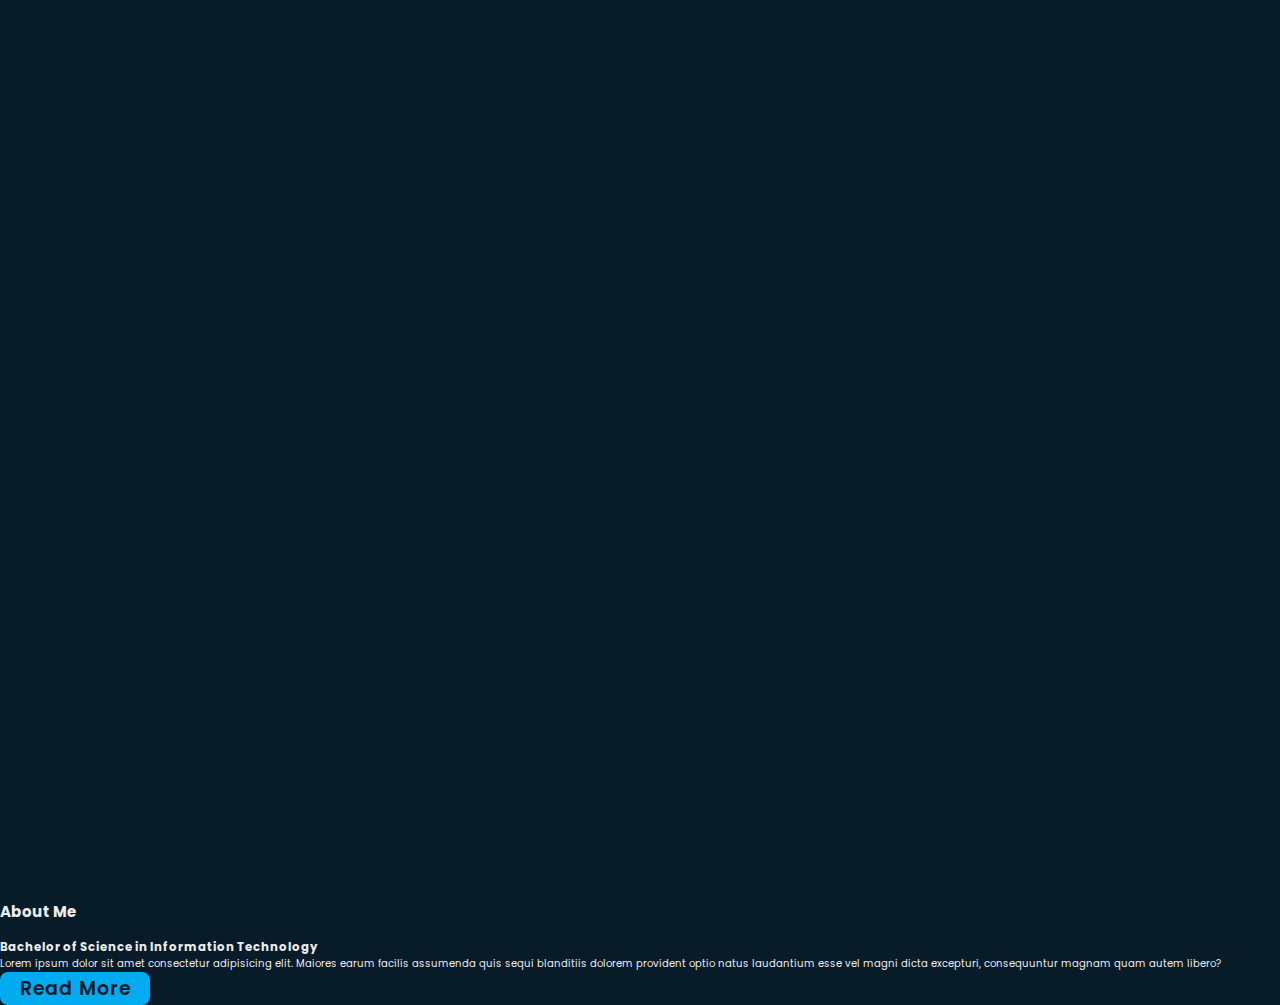
==== SABILE,NEILRYAN_IA1/index.html @ 8ddd0e61 "Update" ====
<!DOCTYPE html>
<html lang="en">


<head>
    <meta charset="UTF-8">
    <meta http-equiv="X-UA-Compatible" content="IE=edge">
    <meta name="viewpoint" content="width=device-width, initial-scale=1.0">
    <title>Personal Portfolio Website HTML CSS Only | Codehal</title>
    <link rel="stylesheet" href="css/style.css">
    <link href='https://unpkg.com/boxicons@2.1.4/css/boxicons.min.css' rel='stylesheet'>
</head>

<body>
    <!-- header design -->
    <header class="header">
        <a href="#" class="logo">Neil Ryan</a>

        <nav class="navbar">
            <a href="#" class="active">Home</a>
            <a href="#">About</href></a>
            <a href="#">Education</href></a>
            <a href="#">Skills</href></a>
            <a href="#">Contact</href></a>
        </nav>
    </header>

    <section class="home">
        <div class="home-content">
            <h1>Hi, I'm Neil Ryan Sabile</h1>
            <h3>Bachelor of Science in Information Technology</h3>
            <p>Lorem ipsum dolor sit amet consectetur</p>
            <div class="btn-box">
                <a href="#">Hire Me</a>
                <a href="#">Let's Talk</a>
            </div>
        </div>

        <div class="home-sci">
            <a href="#"><i class='bx bxl-facebook'></i></a>
            <a href="#"><i class='bx bxl-twitter'></i></a>
            <a href="#"><i class='bx bxl-instagram'></i></a>
        </div>

        <div class="home-imgHover"></div>
    </section>

    <!-- about section design -->
        <section class="about" id="about">
            <h2 class="heading">About <span>Me</span></h2>
        <div class="about-img">
            <img src="Picture.png" alt="">
            <span class="circle-spin"></span>
        </div>

        <div class="about-content">
            <h3>Bachelor of Science in Information Technology</h3>
            <p>Lorem ipsum dolor sit amet consectetur adipisicing elit. Maiores earum facilis assumenda quis sequi blanditiis dolorem provident optio natus laudantium esse vel magni dicta excepturi, consequuntur magnam quam autem libero?</p>
        </div>

        <div class="btn-box">
            <a href="" class="btn">Read More</a>
        </div>
        </section>

    <script src="js/script.js"></script>
</body>
</html>
---- SABILE,NEILRYAN_IA1/css/style.css ----
@import url('https://fonts.googleapis.com/css2?family=Poppins:wght@300;400;500;600;700;800;900&display=swap');

* {
    margin: 0;
    padding: 0;
    box-sizing: border-box;
    text-decoration: none;
    border: none;
    outline: none;
    scroll-behavior: smooth;
    font-family: 'Poppins', sans-serif;
}

:root {
    --bg-color: #081b29;
    --second-bg-color: #112e42;
    --text-color: #ededed;
    --main-color: #00abf0;
}

html {
    font-size: 62.5%;
    overflow-x: hidden;
}

body {
    background: var(--bg-color);
    color: var(--text-color);
}

body {
    background: #081b29;
    color: #ededed;
}

body {
    background: #081b29;
}

.header {
    position: fixed;
    top: 0;
    left: 0;
    width: 100%;
    padding: 20px 10%;
    background: transparent;
    display: flex;
    justify-content: space-between;
    align-items: center;
    z-index: 100;
}

.logo {
    font-size: 2.5rem;
    color: var(--text-color);
    font-weight: 600;
    /* position: relative;
    font-size: 25px;
    color: #ededed;
    text-decoration: none;
    font-weight: 600; */
}

.logo::before {
    content: '';
    position: absolute;
    top: 0;
    right: 0;
    width: 100%;
    height: 100%;
    background: #081b29;
    animation: showRight 1s ease forwards;
    animation-delay: .4s;
}

.navbar a {
    font-size: 1.7rem;
    color: var(--text-color);
    font-weight: 500;
    margin-left: 3.5rem;
    /* font-size: 18px;
    color: #ededed;
    text-decoration: none;
    font-weight: 500;
    margin-left: 35px;
    transition: .3s; */
}

.navbar a:hover, 
.navbar a.active {
    color: #00abf0;
}

.home {
    height: 100vh;
    /*background: url('Picture.png') no-repeat; */
    background-size: cover;
    background-position: center;
    display: flex;
    align-items: center;
    padding: 0 10%;
}

.home-content {
    max-width: 600px;
}

.home-content h1 {
    position: relative;
    font-size: 56px;
    font-weight: 700;
    line-height: 1.2;
}

.home-content h1::before {
    content: '';
    position: absolute;
    top: 0;
    right: 0;
    width: 100%;
    height: 100%;
    background: #081b29;
    animation: showRight 1s ease forwards;
    animation-delay: 1s;
}

.home-content h3 {
    position: relative;
    font-size: 32px;
    font-weight: 700;
    color: #00abf0;
}

.home-content h3::before {
    content: '';
    position: absolute;
    top: 0;
    right: 0;
    width: 100%;
    height: 100%;
    background: #081b29;
    animation: showRight 1s ease forwards;
    animation-delay: 1.3s;
}

.home-content p {
    position: relative;
    font-size: 16px;
    margin: 20px 0 40px;
}

.home-content p::before {
    content: '';
    position: absolute;
    top: 0;
    right: 0;
    width: 100%;
    height: 100%;
    background: #081b29;
    animation: showRight 1s ease forwards;
    animation-delay: 1.6s;
}

.home-content .btn-box {
    position: relative;
    display: flex;
    justify-content: space-between;
    width: 345px;
    height: 50px;
}

.home-content .btn-box::before {
    content: '';
    position: absolute;
    top: 0;
    right: 0;
    width: 100%;
    height: 100%;
    background: #081b29;
    animation: showRight 1s ease forwards;
    animation-delay: 1.9s;
    z-index: 2;
}

.btn-box a {
    position: relative;
    display: inline-flex;
    justify-content: center;
    align-items: center;
    width: 150px;
    height: 100%;
    background: #00abf0;
    border: 2px solid #00abf0;
    border-radius: 8px;
    font-size: 19px;
    color: #081b29;
    text-decoration: none;
    font-weight: 600;
    letter-spacing: 1px;
    z-index: 1;
    overflow: hidden;
    transition: .5s;
}

.btn-box a:hover {
    color: #00abf0;
}

.btn-box a:nth-child(2) {
    background: transparent;
    color: #00abf0;
}

.btn-box a:nth-child(2):hover {
    color: #081b29;
}

.btn-box a:nth-child(2)::before {
    background: #00abf0;
}

.btn-box a::before {
    content: '';
    position: absolute;
    top: 0;
    left: 0;
    width: 0;
    height: 100%;
    background: #081b29;
    z-index: -1;
    transition: .5s;
}

.btn-box a:hover::before {
    width: 100%;
}

.home-sci {
    position: absolute;
    bottom: 40px;
    width: 170px;
    display: flex;
    justify-content: space-between;
}

.home-sci::before {
    content: '';
    position: absolute;
    top: 0;
    right: 0;
    width: 100%;
    height: 100%;
    background: #081b29;
    animation: showRight 1s ease forwards;
    animation-delay: 2.5s;
    z-index: 2;
}

.home-sci a {
    position: relative;
    display: inline-flex;
    justify-content: center;
    align-items: center;
    width: 40px;
    height: 40px;
    background: transparent;
    border: 2px solid #00abf0;
    border-radius: 50%;
    font-size: 20px;
    color: #00abf0;
    text-decoration: none;
    z-index: 1;
    overflow: hidden;
    transition: .5s;
}

.home-sci a:hover {
    color: #081b29;
}

.home-sci a::before {
    content: '';
    position: absolute;
    top: 0;
    left: 0;
    width: 0;
    height: 100%;
    background: #00abf0;
    z-index: -1;
    transition: .5s;
}

.home-sci a:hover::before {
    width: 100%;
}

.home-imgHover {
    position: absolute;
    top: 0;
    right: 30px;
    width: 500px;
    height: 100%;
    background: transparent;
    transition: 3s;
    animation: maniActivetHover .1s forwards;
    animation-delay: 4s;
    pointer-events: none;
}

.home-imgHover:hover {
    background: #081b29;
    opacity: .8;
}

.home-imgHover::after {
    content: '';
    position: absolute;
    top: 0;
    right: 0;
    width: 120%;
    height: 10%;
    background: #081b29;
    animation: showRight 1s ease forwards;
    animation-delay: 3s;
    z-index: 100;
}

/* KEYFRAMES ANIMATION */
@keyframes showRight {
    100% {
        width: 0;
    }
}

@keyframes maniActivetHover {
    100% {
        pointer-events: auto;
    }
}

/* about section design */
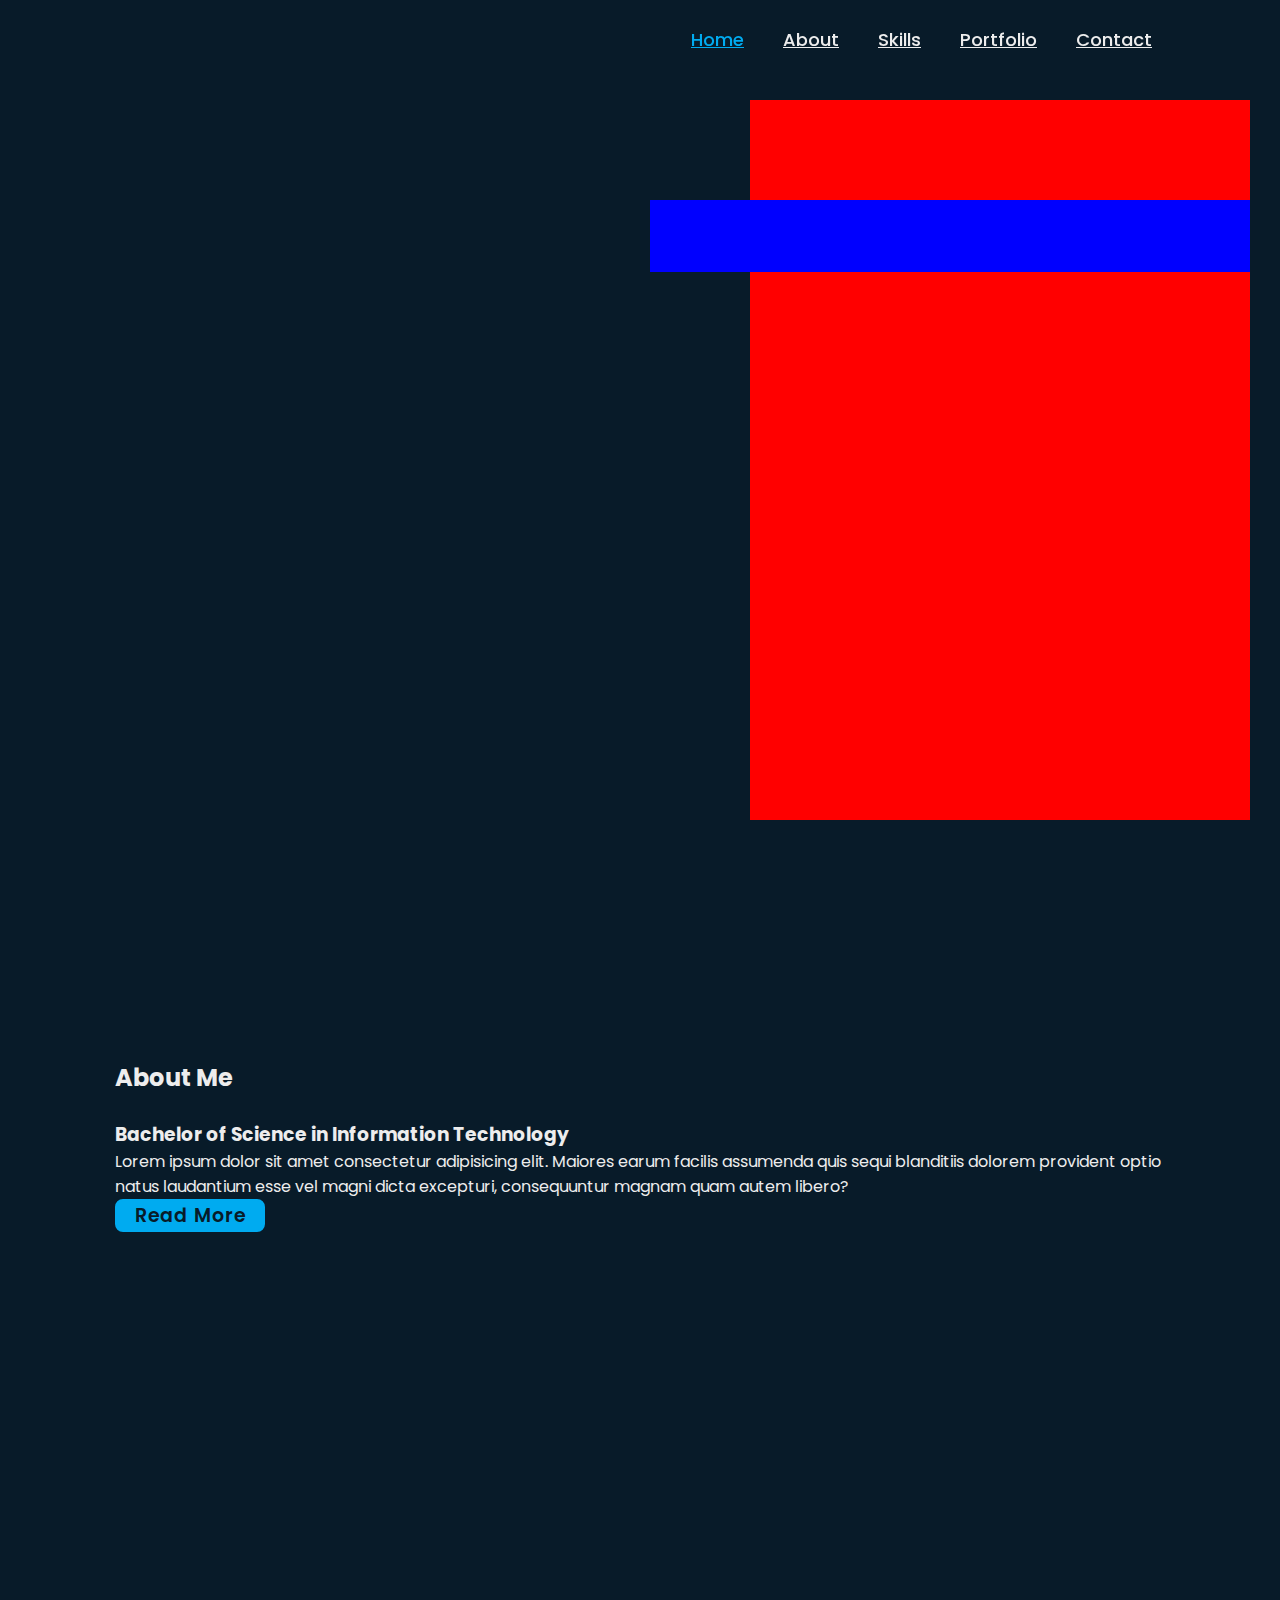
==== commit 4cb2069e: "css progress" ====
--- a/SABILE,NEILRYAN_IA1/index.html
+++ b/SABILE,NEILRYAN_IA1/index.html
@@ -7,24 +7,31 @@
     <meta http-equiv="X-UA-Compatible" content="IE=edge">
     <meta name="viewpoint" content="width=device-width, initial-scale=1.0">
     <title>Personal Portfolio Website HTML CSS Only | Codehal</title>
+    <!-- linking css -->
     <link rel="stylesheet" href="css/style.css">
+    <!-- box icons -->
     <link href='https://unpkg.com/boxicons@2.1.4/css/boxicons.min.css' rel='stylesheet'>
 </head>
 
 <body>
+    
     <!-- header design -->
     <header class="header">
         <a href="#" class="logo">Neil Ryan</a>
+        
+        <!-- currently not working -->
+        <div class="bx-bx-menu" id="menu-icon"></div>
 
         <nav class="navbar">
             <a href="#" class="active">Home</a>
             <a href="#">About</href></a>
-            <a href="#">Education</href></a>
             <a href="#">Skills</href></a>
+            <a href="#">Portfolio</href></a>
             <a href="#">Contact</href></a>
         </nav>
     </header>
 
+    <!-- home section design -->
     <section class="home">
         <div class="home-content">
             <h1>Hi, I'm Neil Ryan Sabile</h1>
@@ -36,6 +43,7 @@
             </div>
         </div>
 
+        <!-- box icons design -->
         <div class="home-sci">
             <a href="#"><i class='bx bxl-facebook'></i></a>
             <a href="#"><i class='bx bxl-twitter'></i></a>
--- a/SABILE,NEILRYAN_IA1/css/style.css
+++ b/SABILE,NEILRYAN_IA1/css/style.css
@@ -4,28 +4,7 @@
     margin: 0;
     padding: 0;
     box-sizing: border-box;
-    text-decoration: none;
-    border: none;
-    outline: none;
-    scroll-behavior: smooth;
     font-family: 'Poppins', sans-serif;
-}
-
-:root {
-    --bg-color: #081b29;
-    --second-bg-color: #112e42;
-    --text-color: #ededed;
-    --main-color: #00abf0;
-}
-
-html {
-    font-size: 62.5%;
-    overflow-x: hidden;
-}
-
-body {
-    background: var(--bg-color);
-    color: var(--text-color);
 }
 
 body {
@@ -51,14 +30,11 @@
 }
 
 .logo {
-    font-size: 2.5rem;
-    color: var(--text-color);
-    font-weight: 600;
-    /* position: relative;
+    position: relative;
     font-size: 25px;
     color: #ededed;
     text-decoration: none;
-    font-weight: 600; */
+    font-weight: 600;
 }
 
 .logo::before {
@@ -74,10 +50,11 @@
 }
 
 .navbar a {
-    font-size: 1.7rem;
+    font-size: 18px;
     color: var(--text-color);
     font-weight: 500;
-    margin-left: 3.5rem;
+    margin-left: 35px;
+    transition: .3s;
     /* font-size: 18px;
     color: #ededed;
     text-decoration: none;
@@ -89,6 +66,18 @@
 .navbar a:hover, 
 .navbar a.active {
     color: #00abf0;
+}
+/* not working! */
+#menu-icon {
+    font-size: 3.6rem;
+    color: var(--text-color);
+    cursor: pointer;
+    display: none;
+}
+
+section {
+    min-height: 100vh;
+    padding: 10rem 9% 2rem;
 }
 
 .home {
@@ -102,10 +91,14 @@
 }
 
 .home-content {
+    /* max-width: 60rem; */
     max-width: 600px;
 }
 
 .home-content h1 {
+    /* font-size: 5.6rem;
+    font-weight: 700;
+    line-height: 1.3; */
     position: relative;
     font-size: 56px;
     font-weight: 700;
@@ -129,7 +122,7 @@
     font-size: 32px;
     font-weight: 700;
     color: #00abf0;
-}
+} 
 
 .home-content h3::before {
     content: '';
@@ -142,6 +135,19 @@
     animation: showRight 1s ease forwards;
     animation-delay: 1.3s;
 }
+
+/* .home-context .text-animate {
+    position: relative;
+    width: 32.8rem;
+} */
+
+/* webkit not working */
+/* .home-content .text-animate h3 {
+    font-size: 3.2rem;
+    font-weight: 700;
+    color: transparent;
+    -webkit-textstroke: .7px var(--main-color);
+} */
 
 .home-content p {
     position: relative;
@@ -294,17 +300,32 @@
     width: 100%;
 }
 
-.home-imgHover {
-    position: absolute;
+/* .home-navbatHover {
+    position: absolute;
+    margin-top: 100px;
     top: 0;
     right: 30px;
     width: 500px;
-    height: 100%;
-    background: transparent;
+    height: 80%;
+    background: red;
     transition: 3s;
     animation: maniActivetHover .1s forwards;
     animation-delay: 4s;
     pointer-events: none;
+} */
+
+.home-imgHover {
+    position: absolute;
+    margin-top: 100px;
+    top: 0;
+    right: 30px;
+    width: 500px;
+    height: 80%;
+    background: red;
+    transition: 3s;
+    animation: maniActivetHover .1s forwards;
+    animation-delay: 4s;
+    pointer-events: none;
 }
 
 .home-imgHover:hover {
@@ -315,11 +336,12 @@
 .home-imgHover::after {
     content: '';
     position: absolute;
+    margin-top: 100px;
     top: 0;
     right: 0;
     width: 120%;
     height: 10%;
-    background: #081b29;
+    background: blue;
     animation: showRight 1s ease forwards;
     animation-delay: 3s;
     z-index: 100;
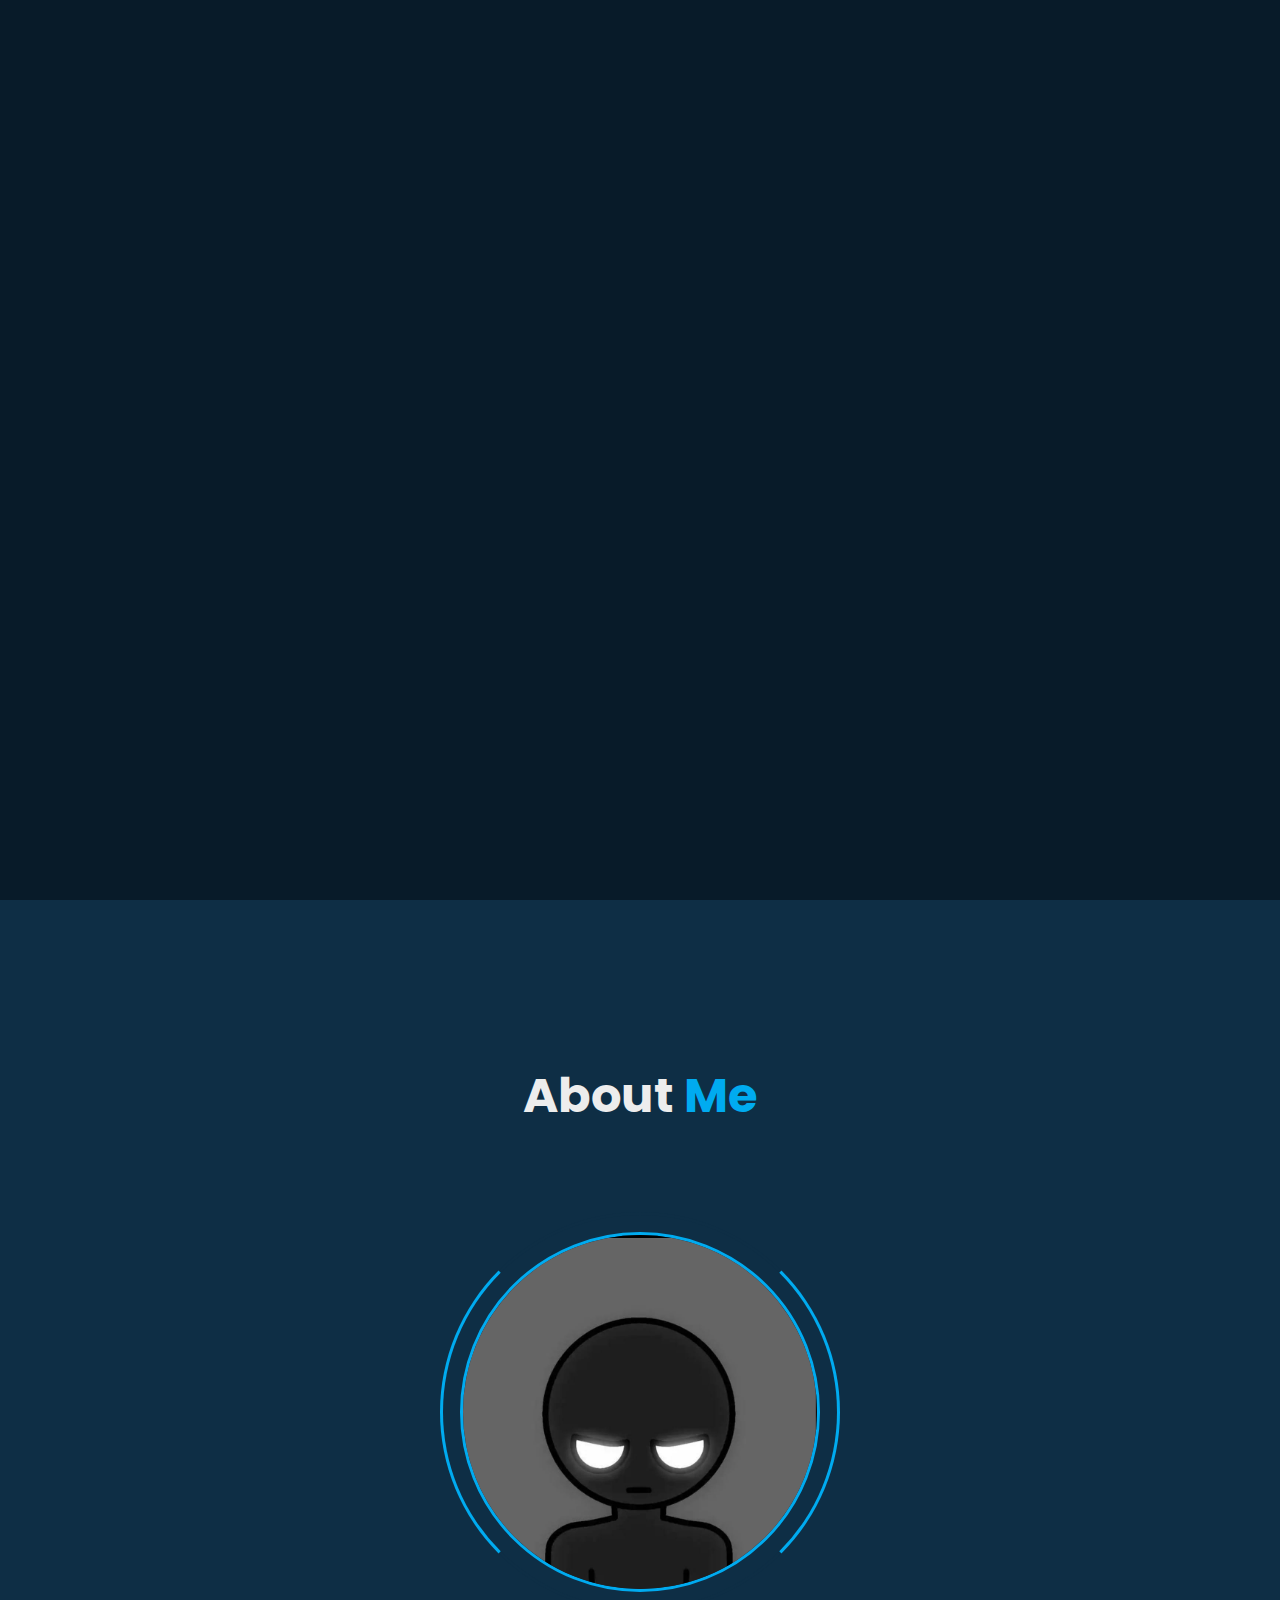
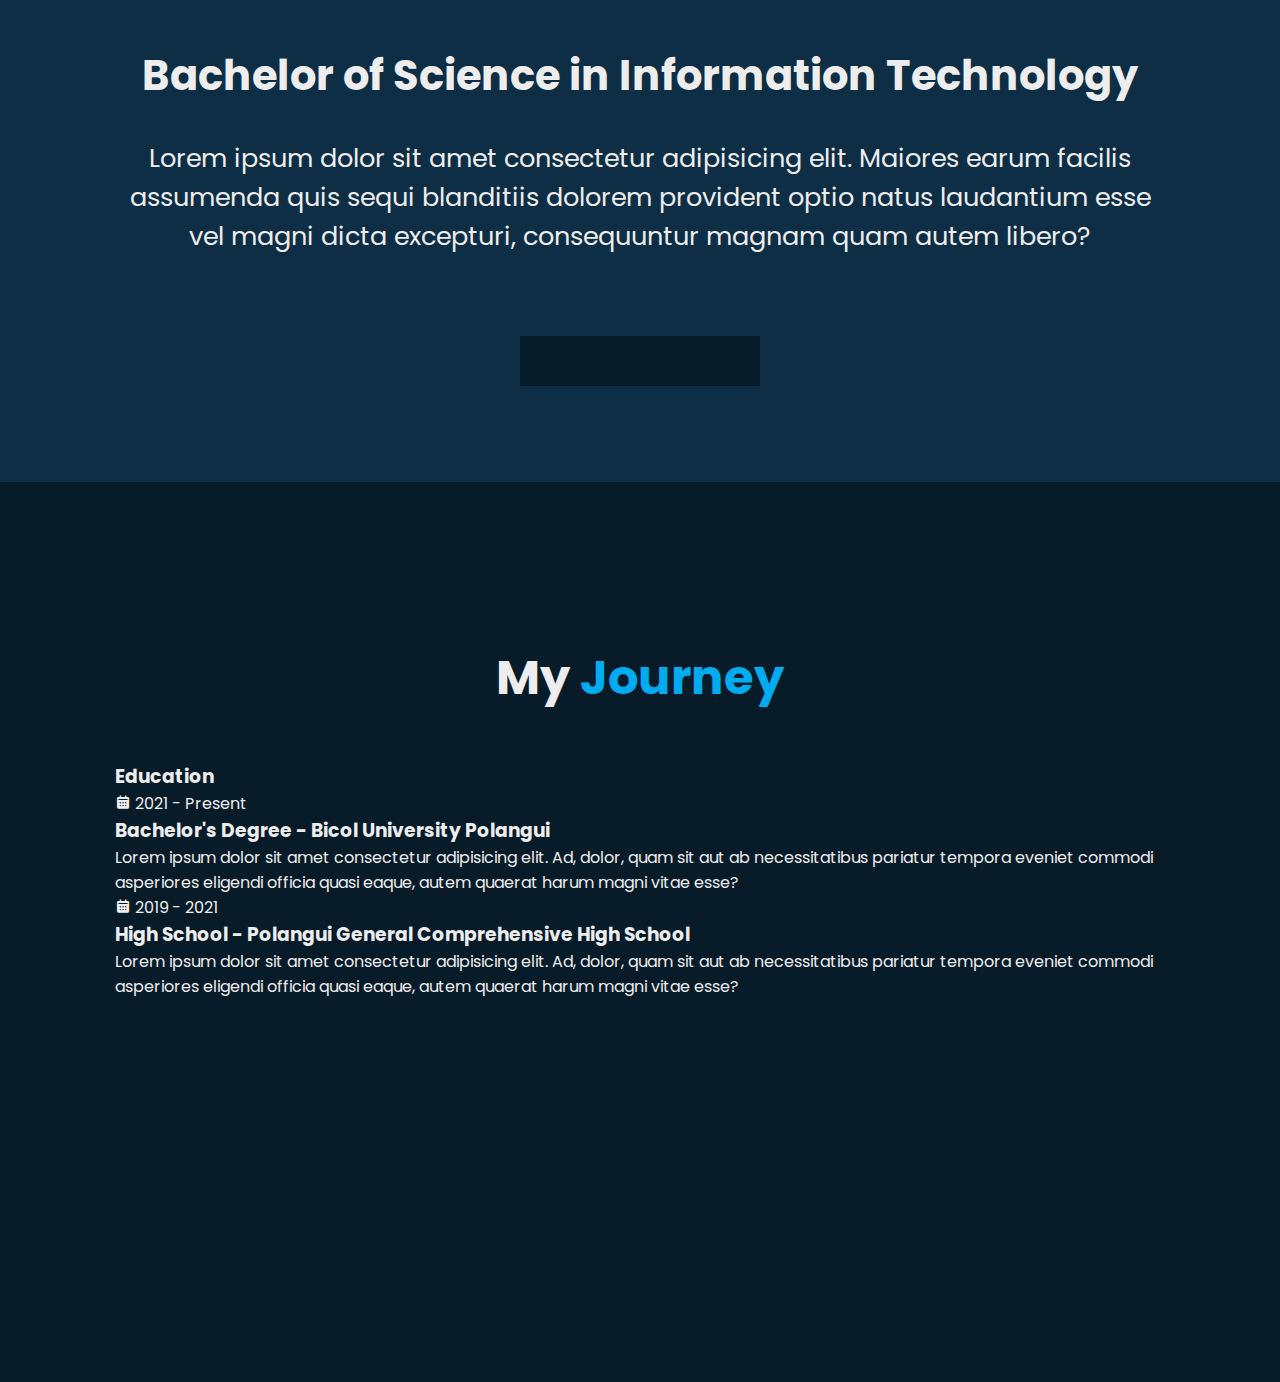
==== commit fd19552d: "Portfolio Update" ====
--- a/SABILE,NEILRYAN_IA1/index.html
+++ b/SABILE,NEILRYAN_IA1/index.html
@@ -37,9 +37,10 @@
             <h1>Hi, I'm Neil Ryan Sabile</h1>
             <h3>Bachelor of Science in Information Technology</h3>
             <p>Lorem ipsum dolor sit amet consectetur</p>
+            
             <div class="btn-box">
-                <a href="#">Hire Me</a>
-                <a href="#">Let's Talk</a>
+                <a href="#" class = "btn"> Hire Me</a>
+                <a href="#" class = "btn">Let's Talk</a>
             </div>
         </div>
 
@@ -54,21 +55,53 @@
     </section>
 
     <!-- about section design -->
-        <section class="about" id="about">
-            <h2 class="heading">About <span>Me</span></h2>
+    <section class="about" id="about">
+        <h2 class="heading">About <span>Me</span></h2>
+       <!-- about page img -->
         <div class="about-img">
-            <img src="Picture.png" alt="">
+            <!-- img url -->
+            <img src="img/about.jpg" alt="">
             <span class="circle-spin"></span>
-        </div>
+              </div>
 
-        <div class="about-content">
-            <h3>Bachelor of Science in Information Technology</h3>
-            <p>Lorem ipsum dolor sit amet consectetur adipisicing elit. Maiores earum facilis assumenda quis sequi blanditiis dolorem provident optio natus laudantium esse vel magni dicta excepturi, consequuntur magnam quam autem libero?</p>
-        </div>
+                    <div class="about-content">
+                        <h3>Bachelor of Science in Information Technology</h3>
+                        <p>Lorem ipsum dolor sit amet consectetur adipisicing elit. Maiores earum facilis assumenda quis sequi blanditiis dolorem provident optio natus laudantium esse vel magni dicta excepturi, consequuntur magnam quam autem libero?</p>
+                    </div>
 
-        <div class="btn-box">
+                <div class="btn-box btns">
             <a href="" class="btn">Read More</a>
         </div>
+    </section>
+    
+    <!-- education section -->
+    <section class="education" id="education">
+        <h2 class="heading">My <span>Journey</span></h2>
+        
+        <div class="education-row">
+            <div class="education-colum">
+                <h3 class="title">Education</h3>
+
+                <div class="education-box">
+                    <div class="education-content">
+                        <div class="content">
+                            <div class="year"><i class='bx bxs-calendar' ></i> 2021 - Present</div>
+                            <h3>Bachelor's Degree - Bicol University Polangui</h3>
+                            <p>Lorem ipsum dolor sit amet consectetur adipisicing elit. Ad, dolor, quam sit aut ab necessitatibus pariatur tempora eveniet commodi asperiores eligendi officia quasi eaque, autem quaerat harum magni vitae esse?</p>
+                        </div>
+                    </div>
+
+                    <div class="education-box">
+                        <div class="education-content">
+                            <div class="content">
+                                <div class="year"><i class='bx bxs-calendar' ></i> 2019 - 2021</div>
+                                <h3>High School - Polangui General Comprehensive High School</h3>
+                                <p>Lorem ipsum dolor sit amet consectetur adipisicing elit. Ad, dolor, quam sit aut ab necessitatibus pariatur tempora eveniet commodi asperiores eligendi officia quasi eaque, autem quaerat harum magni vitae esse?</p>
+                            </div>
+                        </div>
+                    </div>
+                </div>
+            </div>
         </section>
 
     <script src="js/script.js"></script>
--- a/SABILE,NEILRYAN_IA1/css/style.css
+++ b/SABILE,NEILRYAN_IA1/css/style.css
@@ -29,6 +29,7 @@
     z-index: 100;
 }
 
+/* logo text design */
 .logo {
     position: relative;
     font-size: 25px;
@@ -36,7 +37,7 @@
     text-decoration: none;
     font-weight: 600;
 }
-
+/* logo opening transition */
 .logo::before {
     content: '';
     position: absolute;
@@ -49,6 +50,7 @@
     animation-delay: .4s;
 }
 
+/* navbar text design */
 .navbar a {
     font-size: 18px;
     color: var(--text-color);
@@ -62,11 +64,12 @@
     margin-left: 35px;
     transition: .3s; */
 }
-
+/* navbar text hover transition */
 .navbar a:hover, 
 .navbar a.active {
     color: #00abf0;
 }
+
 /* not working! */
 #menu-icon {
     font-size: 3.6rem;
@@ -80,14 +83,16 @@
     padding: 10rem 9% 2rem;
 }
 
+/* home img url */
 .home {
     height: 100vh;
-    /*background: url('Picture.png') no-repeat; */
+    background: url('/img/home1.jpg') no-repeat;
     background-size: cover;
     background-position: center;
     display: flex;
     align-items: center;
     padding: 0 10%;
+
 }
 
 .home-content {
@@ -95,6 +100,7 @@
     max-width: 600px;
 }
 
+/* h1 text design */
 .home-content h1 {
     /* font-size: 5.6rem;
     font-weight: 700;
@@ -104,7 +110,7 @@
     font-weight: 700;
     line-height: 1.2;
 }
-
+/* h1 opening transition */
 .home-content h1::before {
     content: '';
     position: absolute;
@@ -117,13 +123,14 @@
     animation-delay: 1s;
 }
 
+/* h3 text design */
 .home-content h3 {
     position: relative;
     font-size: 32px;
     font-weight: 700;
     color: #00abf0;
 } 
-
+/* h3 opening transition */
 .home-content h3::before {
     content: '';
     position: absolute;
@@ -149,12 +156,14 @@
     -webkit-textstroke: .7px var(--main-color);
 } */
 
+/* p text design */
 .home-content p {
     position: relative;
     font-size: 16px;
     margin: 20px 0 40px;
 }
 
+/* p opening transition  */
 .home-content p::before {
     content: '';
     position: absolute;
@@ -167,15 +176,16 @@
     animation-delay: 1.6s;
 }
 
-.home-content .btn-box {
+/* "Hire me" and "Let's Talk" buttons shape design */
+.btn-box {
     position: relative;
     display: flex;
     justify-content: space-between;
     width: 345px;
     height: 50px;
 }
-
-.home-content .btn-box::before {
+/* "Hire me" and "Let's Talk" buttons opening transition */
+.btn-box::before {
     content: '';
     position: absolute;
     top: 0;
@@ -187,7 +197,7 @@
     animation-delay: 1.9s;
     z-index: 2;
 }
-
+/* "Hire me" and "Let's Talk" buttons design */
 .btn-box a {
     position: relative;
     display: inline-flex;
@@ -207,24 +217,24 @@
     overflow: hidden;
     transition: .5s;
 }
-
+/* "Hire Me" font color */
 .btn-box a:hover {
     color: #00abf0;
 }
-
+/* "Let's Talk" font color*/
 .btn-box a:nth-child(2) {
     background: transparent;
     color: #00abf0;
 }
-
+/* "Let's Talk" font color hover transition */
 .btn-box a:nth-child(2):hover {
     color: #081b29;
 }
-
+/* "Let's Talk" button hover transition */
 .btn-box a:nth-child(2)::before {
     background: #00abf0;
 }
-
+/* "Hire Me" button hover transition */
 .btn-box a::before {
     content: '';
     position: absolute;
@@ -236,11 +246,12 @@
     z-index: -1;
     transition: .5s;
 }
-
+/* button's hover transition width */
 .btn-box a:hover::before {
     width: 100%;
 }
 
+/* icon position */
 .home-sci {
     position: absolute;
     bottom: 40px;
@@ -248,7 +259,7 @@
     display: flex;
     justify-content: space-between;
 }
-
+/* icon opening transition */
 .home-sci::before {
     content: '';
     position: absolute;
@@ -261,7 +272,7 @@
     animation-delay: 2.5s;
     z-index: 2;
 }
-
+/* icon design */
 .home-sci a {
     position: relative;
     display: inline-flex;
@@ -279,11 +290,11 @@
     overflow: hidden;
     transition: .5s;
 }
-
+/* icons hover transition */
 .home-sci a:hover {
     color: #081b29;
 }
-
+/* icon's button hover trasition */
 .home-sci a::before {
     content: '';
     position: absolute;
@@ -295,56 +306,59 @@
     z-index: -1;
     transition: .5s;
 }
-
+/* icon's button hover transition width */
 .home-sci a:hover::before {
     width: 100%;
 }
 
-/* .home-navbatHover {
-    position: absolute;
-    margin-top: 100px;
+/* navbar transition */
+.navbarHover {
+    position: absolute;
     top: 0;
     right: 30px;
     width: 500px;
     height: 80%;
-    background: red;
+    background: #081b29;
     transition: 3s;
     animation: maniActivetHover .1s forwards;
     animation-delay: 4s;
     pointer-events: none;
-} */
-
+}
+/* navbar transition */
+.navbar::after {
+    content: '';
+    position: absolute;
+    top: 0;
+    right: 0;
+    width: 600px;
+    height: 80%;
+    background: #081b29;
+    animation: showRight 1s ease forwards;
+    animation-delay: 3s;
+    z-index: 100;
+}
+
+/* img fading transition */
 .home-imgHover {
     position: absolute;
-    margin-top: 100px;
-    top: 0;
-    right: 30px;
+    /* margin-top: 100px; */
+    top: 0;
+    right: 0;
+    width: 43%;
+    height: 100%;
+    /* right: 30px;
     width: 500px;
-    height: 80%;
-    background: red;
+    height: 80%; */
+    background: transparent;
     transition: 3s;
     animation: maniActivetHover .1s forwards;
     animation-delay: 4s;
     pointer-events: none;
 }
-
+/* img enhacing transition */
 .home-imgHover:hover {
     background: #081b29;
     opacity: .8;
-}
-
-.home-imgHover::after {
-    content: '';
-    position: absolute;
-    margin-top: 100px;
-    top: 0;
-    right: 0;
-    width: 120%;
-    height: 10%;
-    background: blue;
-    animation: showRight 1s ease forwards;
-    animation-delay: 3s;
-    z-index: 100;
 }
 
 /* KEYFRAMES ANIMATION */
@@ -360,4 +374,81 @@
     }
 }
 
+/* <-----about section-----> */
+
 /* about section design */
+.about {
+    display: flex;
+    justify-content: center;
+    align-items: center;
+    flex-direction: column;
+    gap: 2rem;
+    background:#0e2e45;
+    padding-bottom: 6rem;
+}
+
+/* "About Me" heading text design */
+.heading {
+    font-size: 3rem;
+    margin-bottom: 3rem;
+    text-align: center;
+}
+/* About "Me" color design */
+span {
+    color:#00abf0;
+}
+
+/* about img design */
+.about-img {
+    position: relative;
+    width: 25rem;
+    height: 25rem;
+    border-radius: 50%;
+    display: flex;
+    justify-content: center;
+    align-items: center;
+}
+/* aboue img border design */
+.about-img img {
+    width: 90%;
+    border-radius: 50%;
+    border: .2rem solid #00abf0;
+}
+/* about img orbit design */
+.about-img .circle-spin {
+    position: absolute;
+    top: 50%;
+    left: 50%;
+    transform: translate(-50%, -50%) rotate(0);
+    width: 100%;
+    height: 100%;
+    border-radius: 50%;
+    border-top: .2rem solid #0e2e45;
+    border-bottom: .2rem solid #0e2e45;
+    border-left: .2rem solid #00abf0;
+    border-right: .2rem solid #00abf0;
+}
+
+/* text alignment */
+.about-content {
+    text-align: center;
+}
+/* text size  */
+.about-content h3 {
+    font-size: 2.6rem;
+}
+/*  design */
+.about-content p {
+    font-size: 1.6rem;
+    margin: 2rem 0 3rem;
+}
+/* "Read More" button design */
+.btn-box.btns{
+    text-align: center;
+    display: inline-block;
+    width: 15rem;
+}
+/* "Read More" button color */
+.btn-box.btns a::before {
+    background: #0e2e45;
+}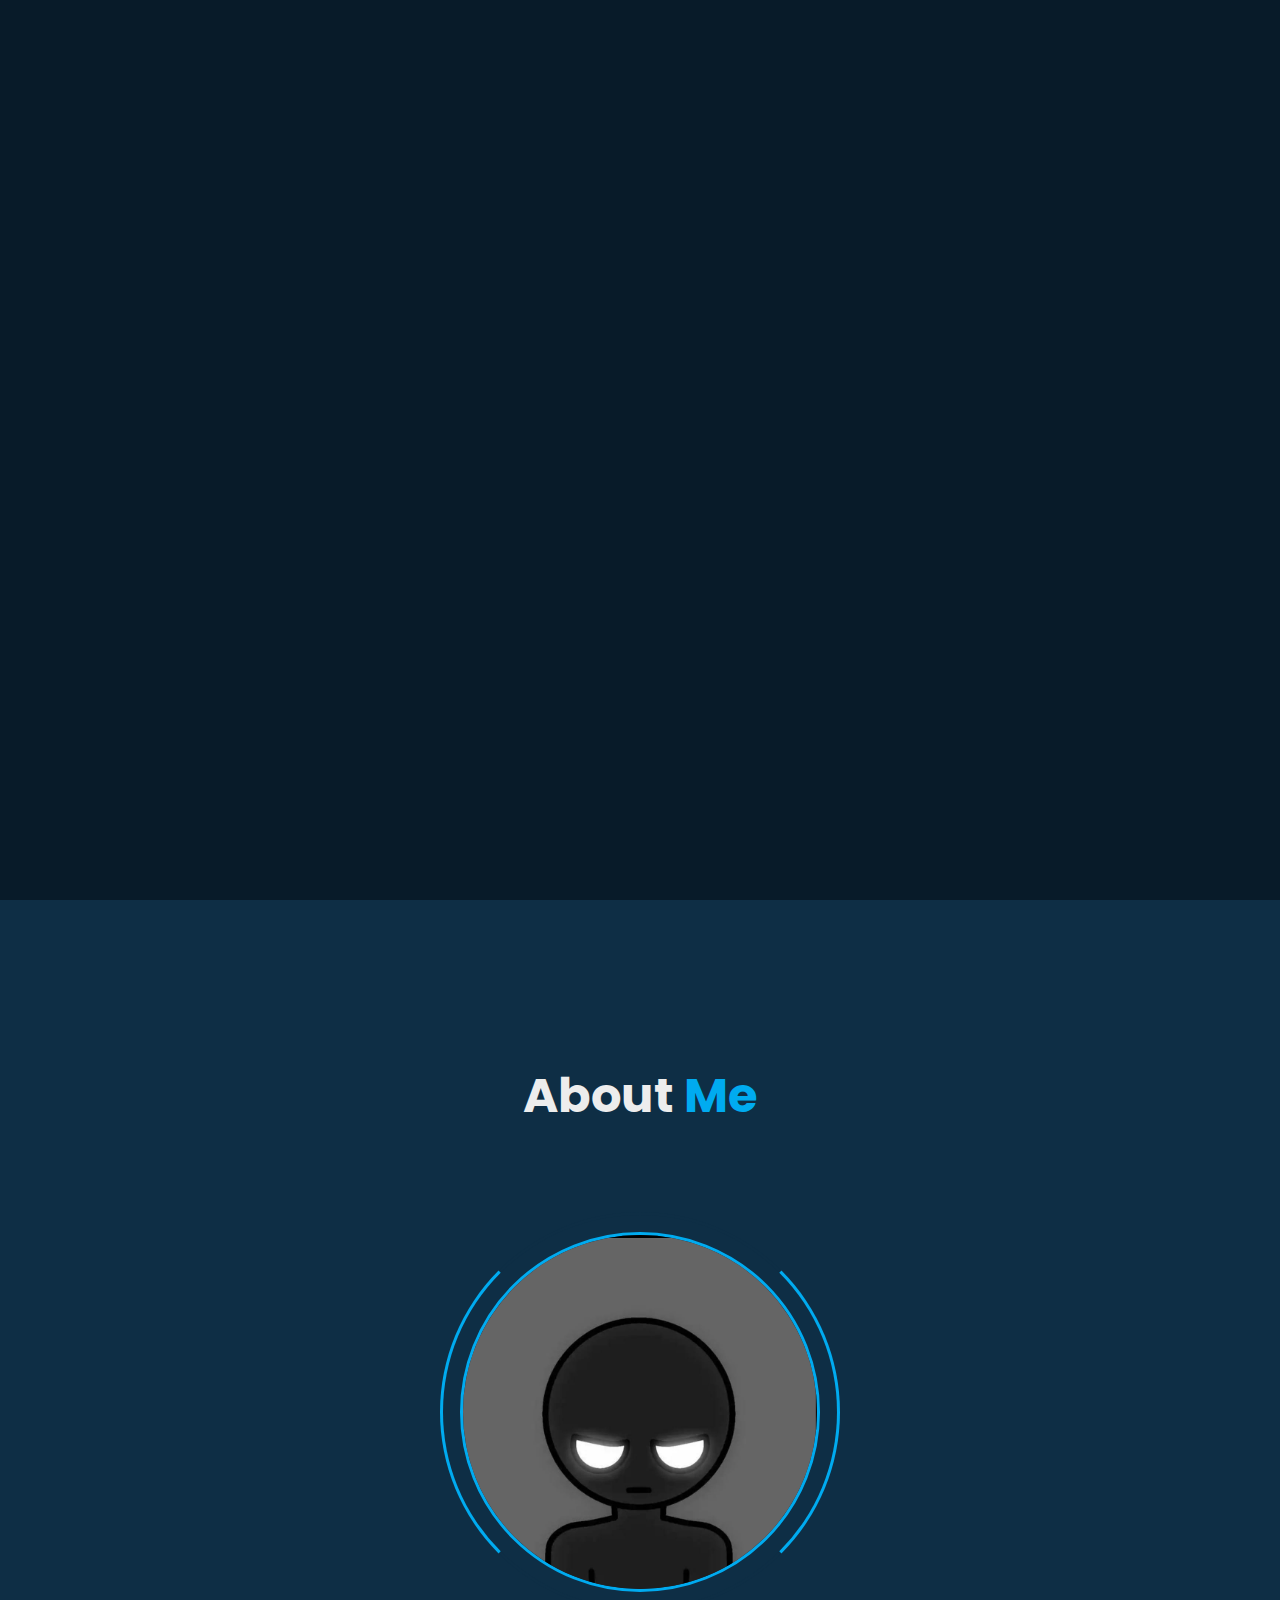
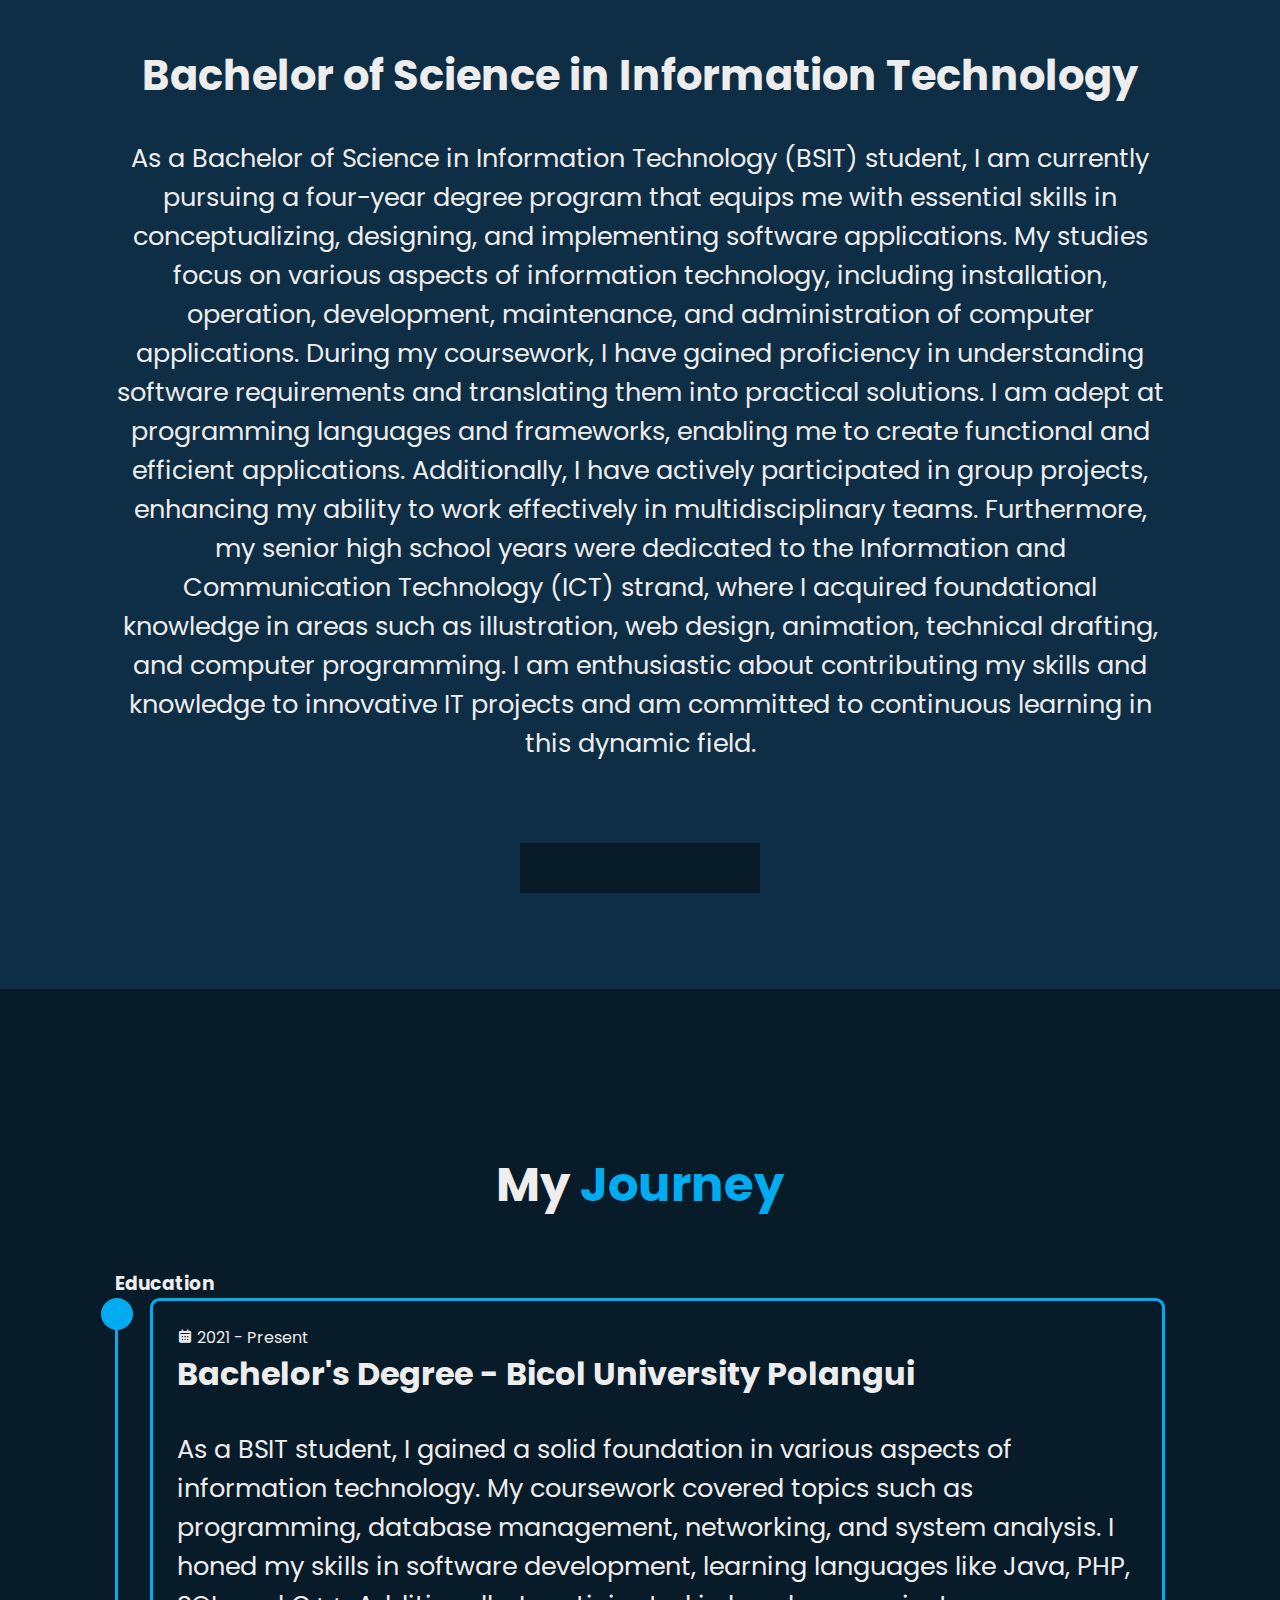
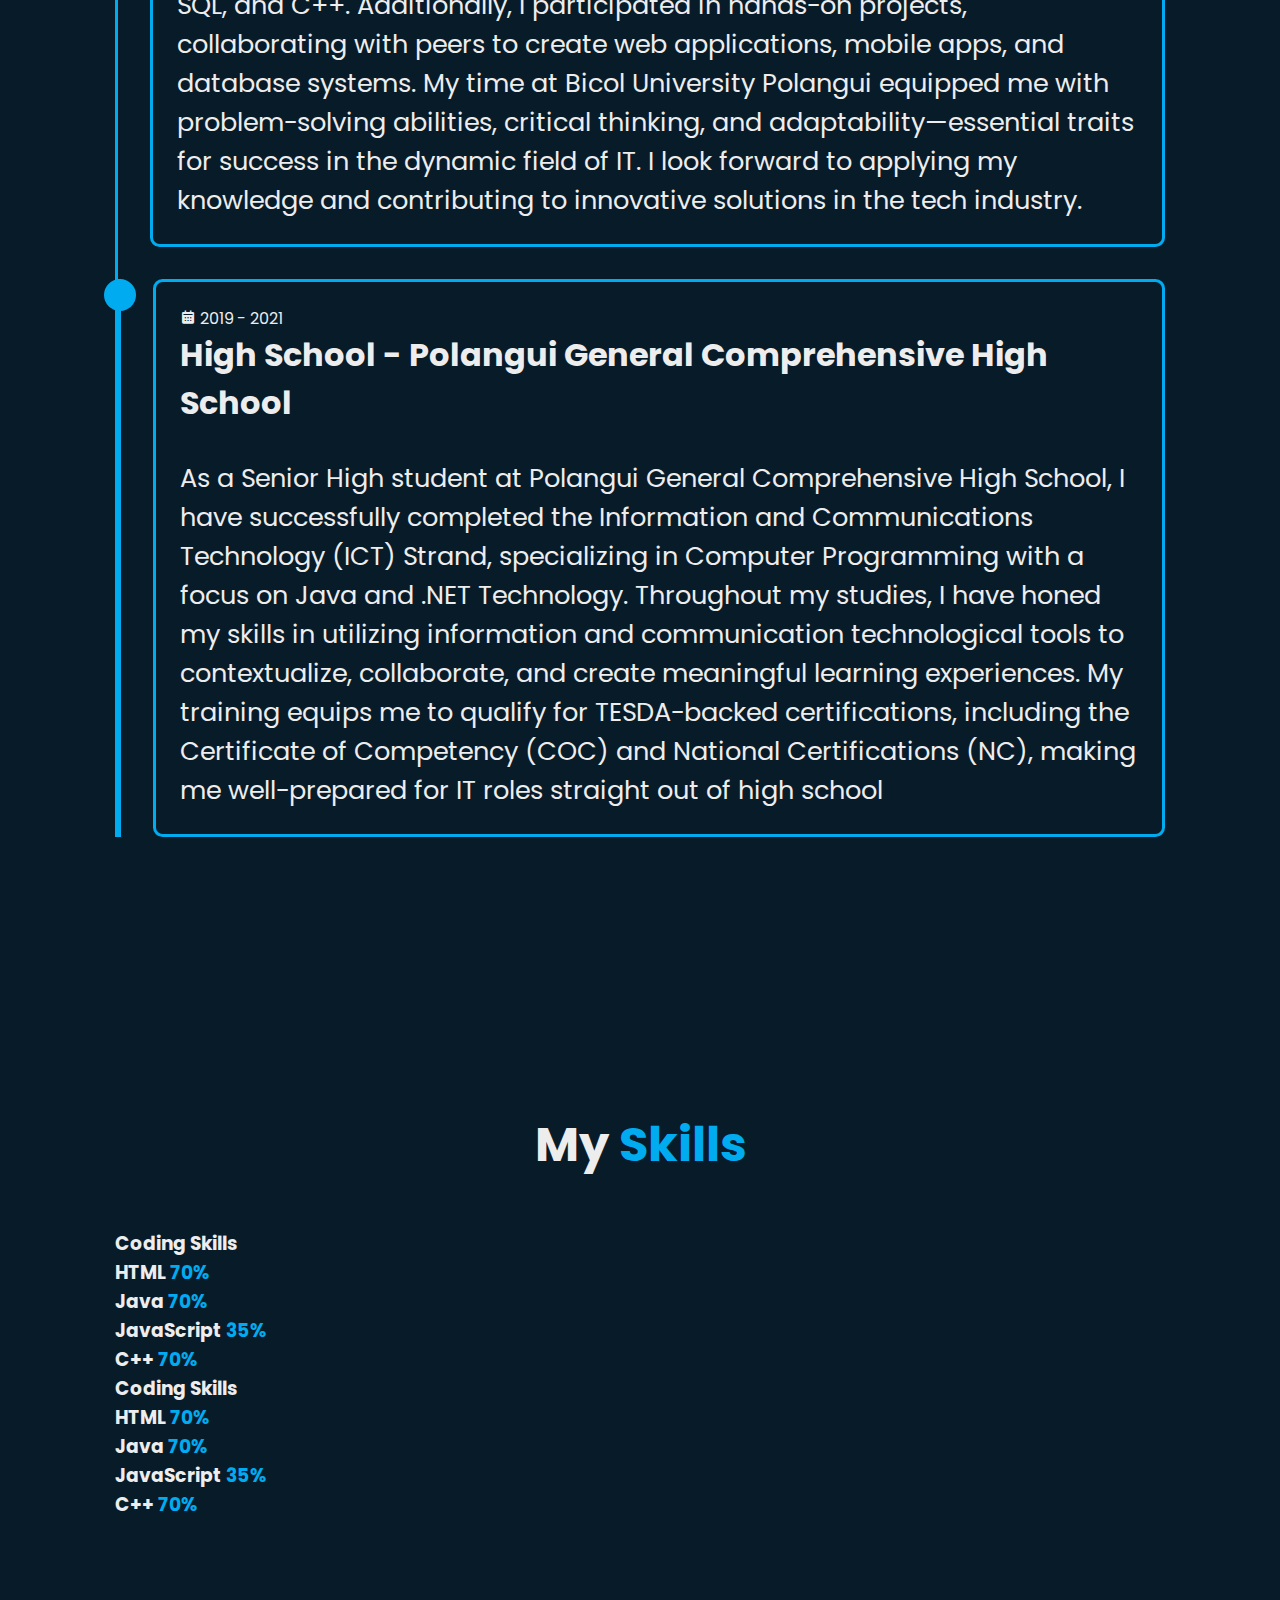
==== commit 06de9fe8: "Update" ====
--- a/SABILE,NEILRYAN_IA1/index.html
+++ b/SABILE,NEILRYAN_IA1/index.html
@@ -66,7 +66,7 @@
 
                     <div class="about-content">
                         <h3>Bachelor of Science in Information Technology</h3>
-                        <p>Lorem ipsum dolor sit amet consectetur adipisicing elit. Maiores earum facilis assumenda quis sequi blanditiis dolorem provident optio natus laudantium esse vel magni dicta excepturi, consequuntur magnam quam autem libero?</p>
+                        <p>As a Bachelor of Science in Information Technology (BSIT) student, I am currently pursuing a four-year degree program that equips me with essential skills in conceptualizing, designing, and implementing software applications. My studies focus on various aspects of information technology, including installation, operation, development, maintenance, and administration of computer applications. During my coursework, I have gained proficiency in understanding software requirements and translating them into practical solutions. I am adept at programming languages and frameworks, enabling me to create functional and efficient applications. Additionally, I have actively participated in group projects, enhancing my ability to work effectively in multidisciplinary teams. Furthermore, my senior high school years were dedicated to the Information and Communication Technology (ICT) strand, where I acquired foundational knowledge in areas such as illustration, web design, animation, technical drafting, and computer programming. I am enthusiastic about contributing my skills and knowledge to innovative IT projects and am committed to continuous learning in this dynamic field.</p>
                     </div>
 
                 <div class="btn-box btns">
@@ -74,7 +74,7 @@
         </div>
     </section>
     
-    <!-- education section -->
+    <!-- education section design -->
     <section class="education" id="education">
         <h2 class="heading">My <span>Journey</span></h2>
         
@@ -87,7 +87,7 @@
                         <div class="content">
                             <div class="year"><i class='bx bxs-calendar' ></i> 2021 - Present</div>
                             <h3>Bachelor's Degree - Bicol University Polangui</h3>
-                            <p>Lorem ipsum dolor sit amet consectetur adipisicing elit. Ad, dolor, quam sit aut ab necessitatibus pariatur tempora eveniet commodi asperiores eligendi officia quasi eaque, autem quaerat harum magni vitae esse?</p>
+                            <p>As a BSIT student, I gained a solid foundation in various aspects of information technology. My coursework covered topics such as programming, database management, networking, and system analysis. I honed my skills in software development, learning languages like Java, PHP, SQL, and C++. Additionally, I participated in hands-on projects, collaborating with peers to create web applications, mobile apps, and database systems. My time at Bicol University Polangui equipped me with problem-solving abilities, critical thinking, and adaptability—essential traits for success in the dynamic field of IT. I look forward to applying my knowledge and contributing to innovative solutions in the tech industry.</p>
                         </div>
                     </div>
 
@@ -96,14 +96,81 @@
                             <div class="content">
                                 <div class="year"><i class='bx bxs-calendar' ></i> 2019 - 2021</div>
                                 <h3>High School - Polangui General Comprehensive High School</h3>
-                                <p>Lorem ipsum dolor sit amet consectetur adipisicing elit. Ad, dolor, quam sit aut ab necessitatibus pariatur tempora eveniet commodi asperiores eligendi officia quasi eaque, autem quaerat harum magni vitae esse?</p>
+                                <p>As a Senior High student at Polangui General Comprehensive High School, I have successfully completed the Information and Communications Technology (ICT) Strand, specializing in Computer Programming with a focus on Java and .NET Technology. Throughout my studies, I have honed my skills in utilizing information and communication technological tools to contextualize, collaborate, and create meaningful learning experiences. My training equips me to qualify for TESDA-backed certifications, including the Certificate of Competency (COC) and National Certifications (NC), making me well-prepared for IT roles straight out of high school</p>
                             </div>
                         </div>
                     </div>
                 </div>
             </div>
-        </section>
+        </div>
+    </section>
+
+    <!-- skills section design -->
+    <section class="skills" id="skills">
+        <h2 class="heading">My <span>Skills</span></h2>
+
+        <div class="skills-row">
+            <div class="skills-column">
+                <h3 class="title">Coding Skills</h3>
+
+                <div class="skill-box">
+                    <div class="skills-content">
+                        <div class="progress">
+                            <h3>HTML <span>70%</span></h3>
+                            <div class="bar"><span></span></div>
+                        </div>
+
+                        <div class="progress">
+                            <h3>Java <span>70%</span></h3>
+                            <div class="bar"><span></span></div>
+                        </div>
+
+                        <div class="progress">
+                            <h3>JavaScript <span>35%</span></h3>
+                            <div class="bar"><span></span></div>
+                        </div>
+
+                        <div class="progress">
+                            <h3>C++ <span>70%</span></h3>
+                            <div class="bar"><span></span></div>
+                        </div>
+
+                    </div>
+                </div>
+            </div>
+
+            <div class="skills-column">
+                <h3 class="title">Coding Skills</h3>
+
+                <div class="skill-box">
+                    <div class="skills-content">
+                        <div class="progress">
+                            <h3>HTML <span>70%</span></h3>
+                            <div class="bar"><span></span></div>
+                        </div>
+
+                        <div class="progress">
+                            <h3>Java <span>70%</span></h3>
+                            <div class="bar"><span></span></div>
+                        </div>
+
+                        <div class="progress">
+                            <h3>JavaScript <span>35%</span></h3>
+                            <div class="bar"><span></span></div>
+                        </div>
+
+                        <div class="progress">
+                            <h3>C++ <span>70%</span></h3>
+                            <div class="bar"><span></span></div>
+                        </div>
+
+                    </div>
+                </div>
+            </div>
+
+        </div>
+    </section>
 
     <script src="js/script.js"></script>
 </body>
-</html>+</html>
--- a/SABILE,NEILRYAN_IA1/css/style.css
+++ b/SABILE,NEILRYAN_IA1/css/style.css
@@ -65,7 +65,7 @@
     transition: .3s; */
 }
 /* navbar text hover transition */
-.navbar a:hover, 
+.navbar a:hover,
 .navbar a.active {
     color: #00abf0;
 }
@@ -86,7 +86,7 @@
 /* home img url */
 .home {
     height: 100vh;
-    background: url('/img/home1.jpg') no-repeat;
+    /* background: url('/img/home1.jpg') no-repeat; */
     background-size: cover;
     background-position: center;
     display: flex;
@@ -129,7 +129,7 @@
     font-size: 32px;
     font-weight: 700;
     color: #00abf0;
-} 
+}
 /* h3 opening transition */
 .home-content h3::before {
     content: '';
@@ -433,15 +433,16 @@
 .about-content {
     text-align: center;
 }
-/* text size  */
+/* h3 text size  */
 .about-content h3 {
     font-size: 2.6rem;
 }
-/*  design */
+/*  p text design */
 .about-content p {
     font-size: 1.6rem;
     margin: 2rem 0 3rem;
 }
+
 /* "Read More" button design */
 .btn-box.btns{
     text-align: center;
@@ -451,4 +452,94 @@
 /* "Read More" button color */
 .btn-box.btns a::before {
     background: #0e2e45;
-}+}
+
+.education {
+    display: flex;
+    justify-content: center;
+    align-items: center;
+    flex-direction: column;
+    min-height: auto;
+    padding-bottom: 5rem;
+}
+
+.education .education-row {
+    display: flex;
+    flex-wrap: wrap;
+    gap: 5rem;
+}
+
+.education .education-column {
+    flex: 1 1 40rem;
+}
+
+.education-column .title {
+    font-size: 2.5rem;
+    margin: 0 0 1.5rem 2rem;
+}
+
+.education-colum .education-box {
+    border-left: .2rem solid #00abf0;
+}
+
+.education-box .education-content {
+    position: relative;
+    padding-left: 2rem;
+}
+
+.education-box .education-content::before {
+    content: '';
+    position: absolute;
+    top: 0;
+    left: -1.1rem;
+    width: 2rem;
+    height: 2rem;
+    background: #00abf0;
+    border-radius: 50%;
+}
+
+.education-content .content {
+    position: relative;
+    padding: 1.5rem;
+    border: .2rem solid #00abf0;
+    border-radius: .6rem;
+    margin-bottom: 2rem;
+    overflow: hidden;
+}
+
+.education-content .content::before {
+    content: '';
+    position: absolute;
+    top: 0;
+    left: 0;
+    width: 0;
+    height: 100%;
+    background: #0e2e45;
+    z-index: -1;
+    transition: .5s;
+}
+
+.education-content .content:hover::before {
+    width: 100%;
+}
+
+/* should be colored for the calendar icon, but not working */
+education-content .content .year {
+    font-size: 1.5rem;
+    color: #00abf0;
+    padding-bottom: .5rem;
+}
+
+.education-content .content .year {
+    padding-right: .5rem;
+}
+
+.education-content .content h3 {
+    font-size: 2rem;
+}
+
+.education-content .content p {
+    font-size: 1.6rem;
+    padding-top: 2rem;
+}
+
